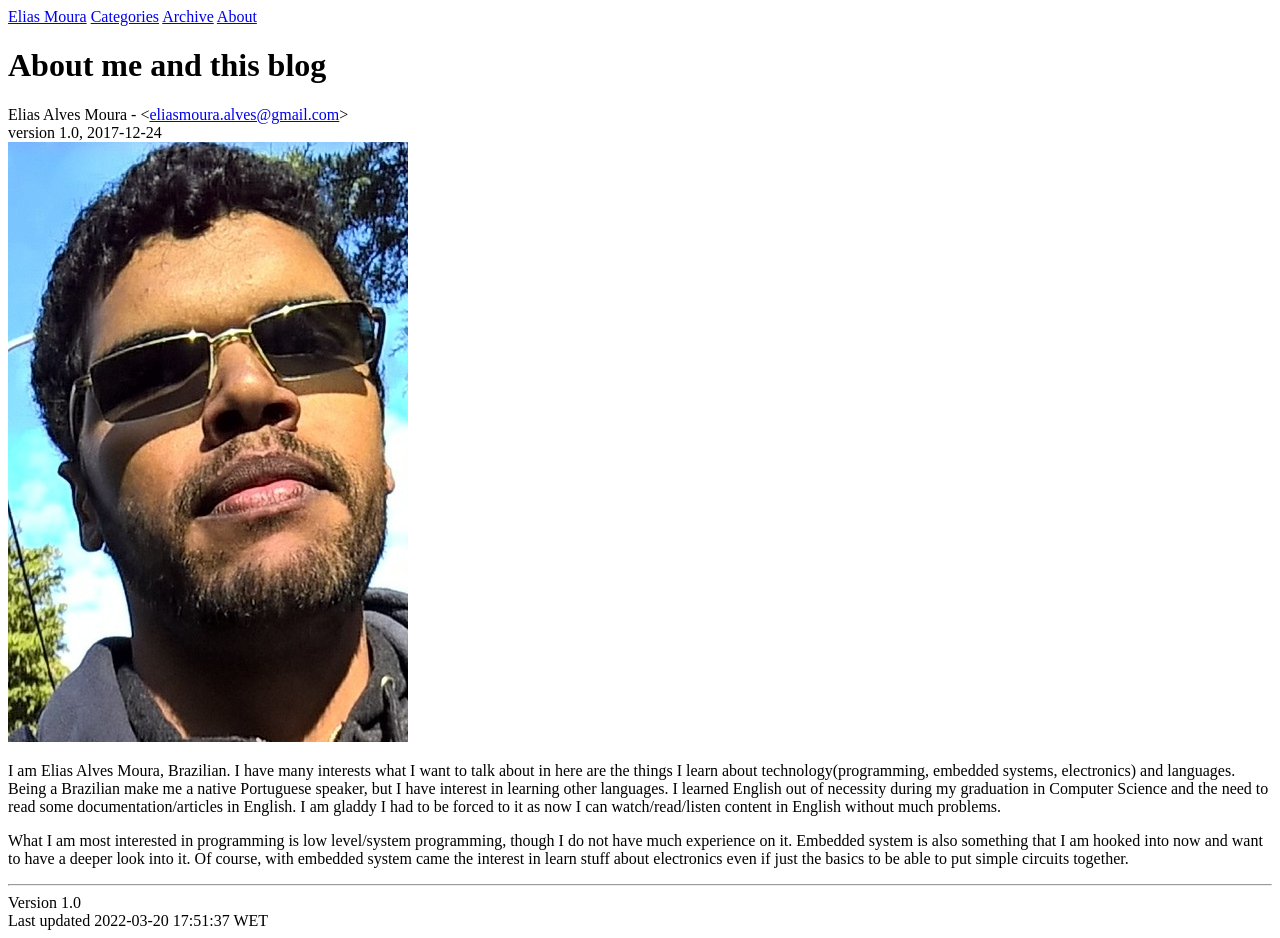
==== docs/archive.html @ 3f0ec377 "time to see if this werks¡" ====
<!DOCTYPE html>
<html lang="en">
<head>
<meta http-equiv="Content-Type" content="text/html; charset=UTF-8">
<meta name="generator" content="AsciiDoc 10.1.4">
<meta name="description" content="What is this blog for and who am I.">
<meta name="keywords" content="about, blog, kotto, Elias Alves Moura">
<meta name="viewport" content="width=device-width, initial-scale=1 maximum=scale=1">
<title>Elias Moura's blog - About me and this blog</title>
<link rel="stylesheet" href="static/css/blog.css" type="text/css">
<link rel="stylesheet" href="static/css/pygments.css" type="text/css">

<script type="text/javascript" src="static/javascript/asciidoc.js"></script>
<script type="text/javascript">
asciidoc.install();
</script>
</head>
<body>
<div id="banner"></div>
<nav id="navbar">
<span id="home"><a href="/blog">Elias Moura</a></span>
<span id="categories"><a href="categories.html">Categories</a></span>
<span id="archive"><a href="archive.html">Archive</a></span>
<span id="about"><a href="about.html">About</a></span>
</nav>
<div id="header">
<h1>About me and this blog</h1>
<span id="author">Elias Alves Moura</span> -
<span id="email" class="monospaced">&lt;<a href="mailto:eliasmoura.alves@gmail.com">eliasmoura.alves@gmail.com</a>&gt;</span><br>
<span id="revnumber">version 1.0,</span>
<span id="revdate">2017-12-24</span>
</div>
<div id="content">
<div id="preamble">
<div class="sectionbody">
<div class="imageblock">
<div class="content">
<img src="static/img/elias_portrait_20171206_14_44_18.jpg" alt="Elias' portrait image">
</div>
</div>
<div class="paragraph"><p>I am Elias Alves Moura, Brazilian.
I have many interests what I want to talk about in here are the things I learn about technology(programming, embedded systems, electronics) and languages.
Being a Brazilian make me a native Portuguese speaker, but I have interest in learning other languages.
I learned English out of necessity during my graduation in Computer Science and the need to read some documentation/articles in English.
I am gladdy I had to be forced to it as now I can watch/read/listen content in English without much problems.</p></div>
<div class="paragraph"><p>What I am most interested in programming is low level/system programming, though I do not have much experience on it.
Embedded system is also something that I am hooked into now and want to have a deeper look into it.
Of course, with embedded system came the interest in learn stuff about electronics even if just the basics to be able to put simple circuits together.</p></div>
</div>
</div>
</div>
<div id="footnotes"><hr></div>
<div id="footer">
<div id="footer-text">
Version 1.0<br>
Last updated
 2022-03-20 17:51:37 WET
</div>
</div>
</body>
</html>
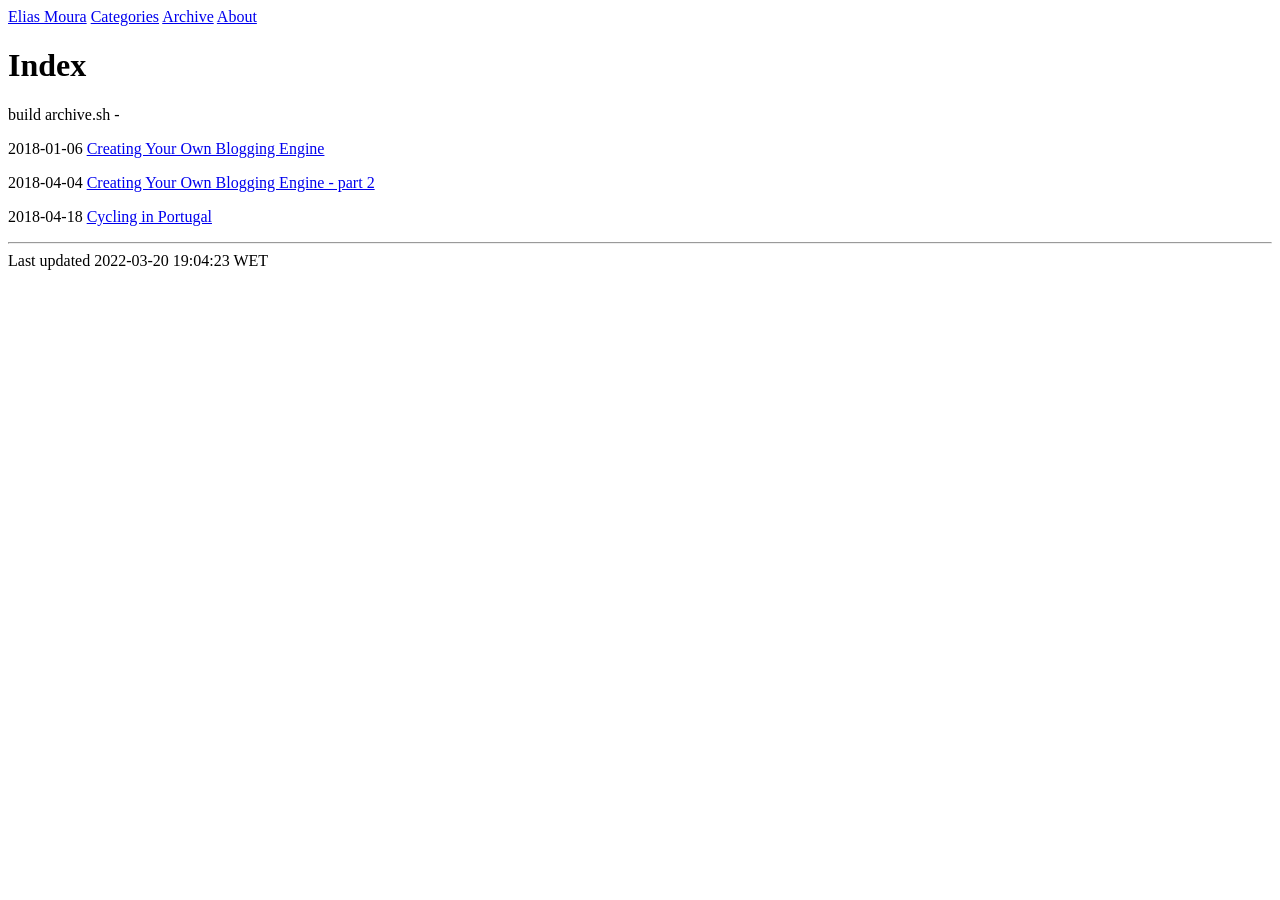
==== commit b470aa45: "fix(Makefile): change `$<` to `$^` that was supposed to be alread." ====
--- a/docs/archive.html
+++ b/docs/archive.html
@@ -3,10 +3,10 @@
 <head>
 <meta http-equiv="Content-Type" content="text/html; charset=UTF-8">
 <meta name="generator" content="AsciiDoc 10.1.4">
-<meta name="description" content="What is this blog for and who am I.">
-<meta name="keywords" content="about, blog, kotto, Elias Alves Moura">
+<meta name="description" content="Elias Mouras2017-12-24 link:blog/about.html[About me and this blog]">
+<meta name="keywords" content="archive, blog, eliasmoura">
 <meta name="viewport" content="width=device-width, initial-scale=1 maximum=scale=1">
-<title>Elias Moura's blog - About me and this blog</title>
+<title>Elias Moura's blog - Index</title>
 <link rel="stylesheet" href="static/css/blog.css" type="text/css">
 <link rel="stylesheet" href="static/css/pygments.css" type="text/css">
 
@@ -24,37 +24,23 @@
 <span id="about"><a href="about.html">About</a></span>
 </nav>
 <div id="header">
-<h1>About me and this blog</h1>
-<span id="author">Elias Alves Moura</span> -
-<span id="email" class="monospaced">&lt;<a href="mailto:eliasmoura.alves@gmail.com">eliasmoura.alves@gmail.com</a>&gt;</span><br>
-<span id="revnumber">version 1.0,</span>
-<span id="revdate">2017-12-24</span>
+<h1>Index</h1>
+<span id="author">build archive.sh</span> -
 </div>
 <div id="content">
 <div id="preamble">
 <div class="sectionbody">
-<div class="imageblock">
-<div class="content">
-<img src="static/img/elias_portrait_20171206_14_44_18.jpg" alt="Elias' portrait image">
-</div>
-</div>
-<div class="paragraph"><p>I am Elias Alves Moura, Brazilian.
-I have many interests what I want to talk about in here are the things I learn about technology(programming, embedded systems, electronics) and languages.
-Being a Brazilian make me a native Portuguese speaker, but I have interest in learning other languages.
-I learned English out of necessity during my graduation in Computer Science and the need to read some documentation/articles in English.
-I am gladdy I had to be forced to it as now I can watch/read/listen content in English without much problems.</p></div>
-<div class="paragraph"><p>What I am most interested in programming is low level/system programming, though I do not have much experience on it.
-Embedded system is also something that I am hooked into now and want to have a deeper look into it.
-Of course, with embedded system came the interest in learn stuff about electronics even if just the basics to be able to put simple circuits together.</p></div>
+<div class="paragraph"><p>2018-01-06 <a href="blog/creating_your_own_blogging_engine.html">Creating Your Own Blogging Engine</a></p></div>
+<div class="paragraph"><p>2018-04-04 <a href="blog/creating_your_own_blogging_engine_part2.html">Creating Your Own Blogging Engine - part 2</a></p></div>
+<div class="paragraph"><p>2018-04-18 <a href="blog/cycling_in_portugal.html">Cycling in Portugal</a></p></div>
 </div>
 </div>
 </div>
 <div id="footnotes"><hr></div>
 <div id="footer">
 <div id="footer-text">
-Version 1.0<br>
 Last updated
- 2022-03-20 17:51:37 WET
+ 2022-03-20 19:04:23 WET
 </div>
 </div>
 </body>
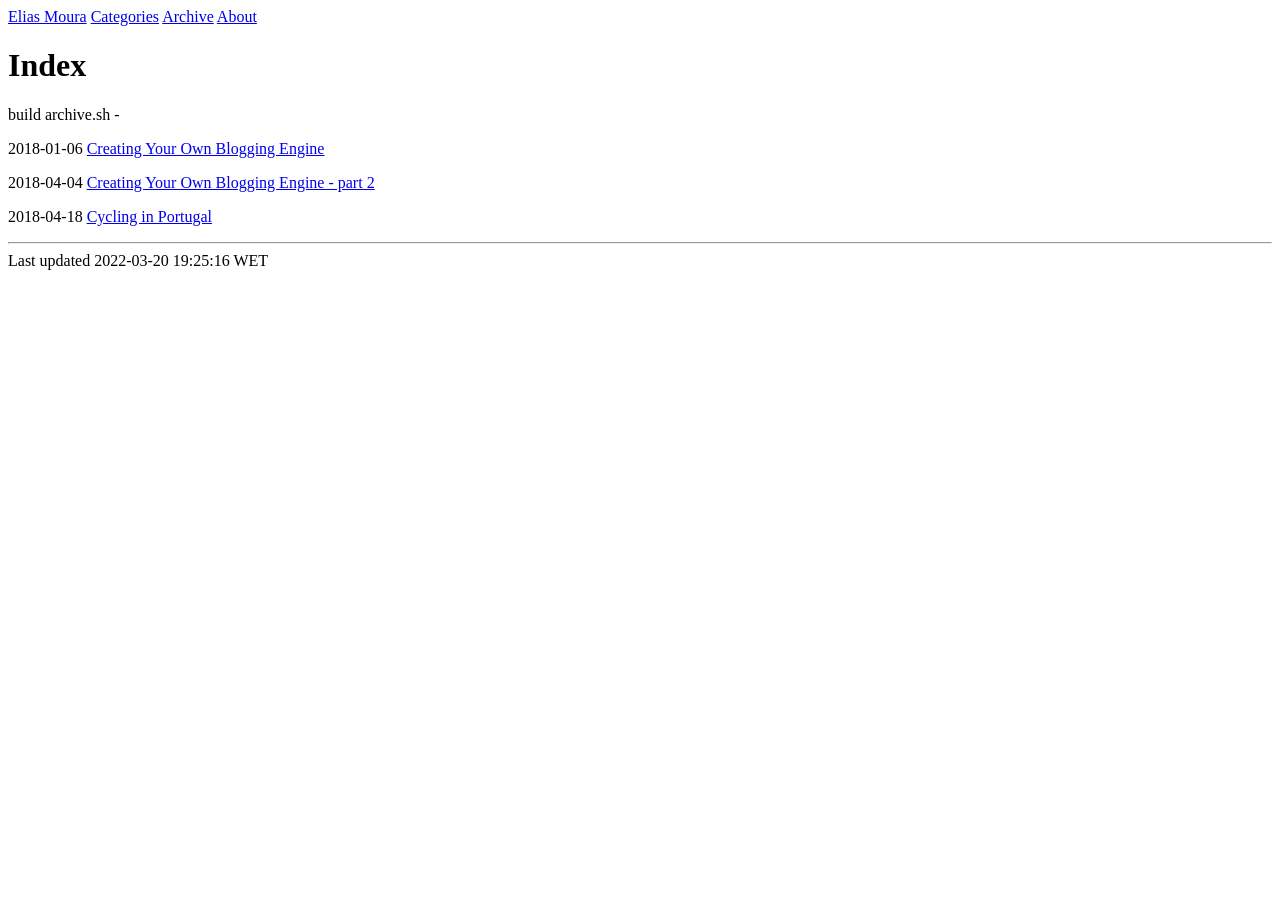
==== commit 99321e1d: "move everything from src/blog to src." ====
--- a/docs/archive.html
+++ b/docs/archive.html
@@ -3,7 +3,7 @@
 <head>
 <meta http-equiv="Content-Type" content="text/html; charset=UTF-8">
 <meta name="generator" content="AsciiDoc 10.1.4">
-<meta name="description" content="Elias Mouras2017-12-24 link:blog/about.html[About me and this blog]">
+<meta name="description" content="Elias Mouras2017-12-24 link:about.html[About me and this blog]">
 <meta name="keywords" content="archive, blog, eliasmoura">
 <meta name="viewport" content="width=device-width, initial-scale=1 maximum=scale=1">
 <title>Elias Moura's blog - Index</title>
@@ -18,7 +18,7 @@
 <body>
 <div id="banner"></div>
 <nav id="navbar">
-<span id="home"><a href="/blog">Elias Moura</a></span>
+<span id="home"><a href="/index.html">Elias Moura</a></span>
 <span id="categories"><a href="categories.html">Categories</a></span>
 <span id="archive"><a href="archive.html">Archive</a></span>
 <span id="about"><a href="about.html">About</a></span>
@@ -30,9 +30,9 @@
 <div id="content">
 <div id="preamble">
 <div class="sectionbody">
-<div class="paragraph"><p>2018-01-06 <a href="blog/creating_your_own_blogging_engine.html">Creating Your Own Blogging Engine</a></p></div>
-<div class="paragraph"><p>2018-04-04 <a href="blog/creating_your_own_blogging_engine_part2.html">Creating Your Own Blogging Engine - part 2</a></p></div>
-<div class="paragraph"><p>2018-04-18 <a href="blog/cycling_in_portugal.html">Cycling in Portugal</a></p></div>
+<div class="paragraph"><p>2018-01-06 <a href="creating_your_own_blogging_engine.html">Creating Your Own Blogging Engine</a></p></div>
+<div class="paragraph"><p>2018-04-04 <a href="creating_your_own_blogging_engine_part2.html">Creating Your Own Blogging Engine - part 2</a></p></div>
+<div class="paragraph"><p>2018-04-18 <a href="cycling_in_portugal.html">Cycling in Portugal</a></p></div>
 </div>
 </div>
 </div>
@@ -40,7 +40,7 @@
 <div id="footer">
 <div id="footer-text">
 Last updated
- 2022-03-20 19:04:23 WET
+ 2022-03-20 19:25:16 WET
 </div>
 </div>
 </body>
